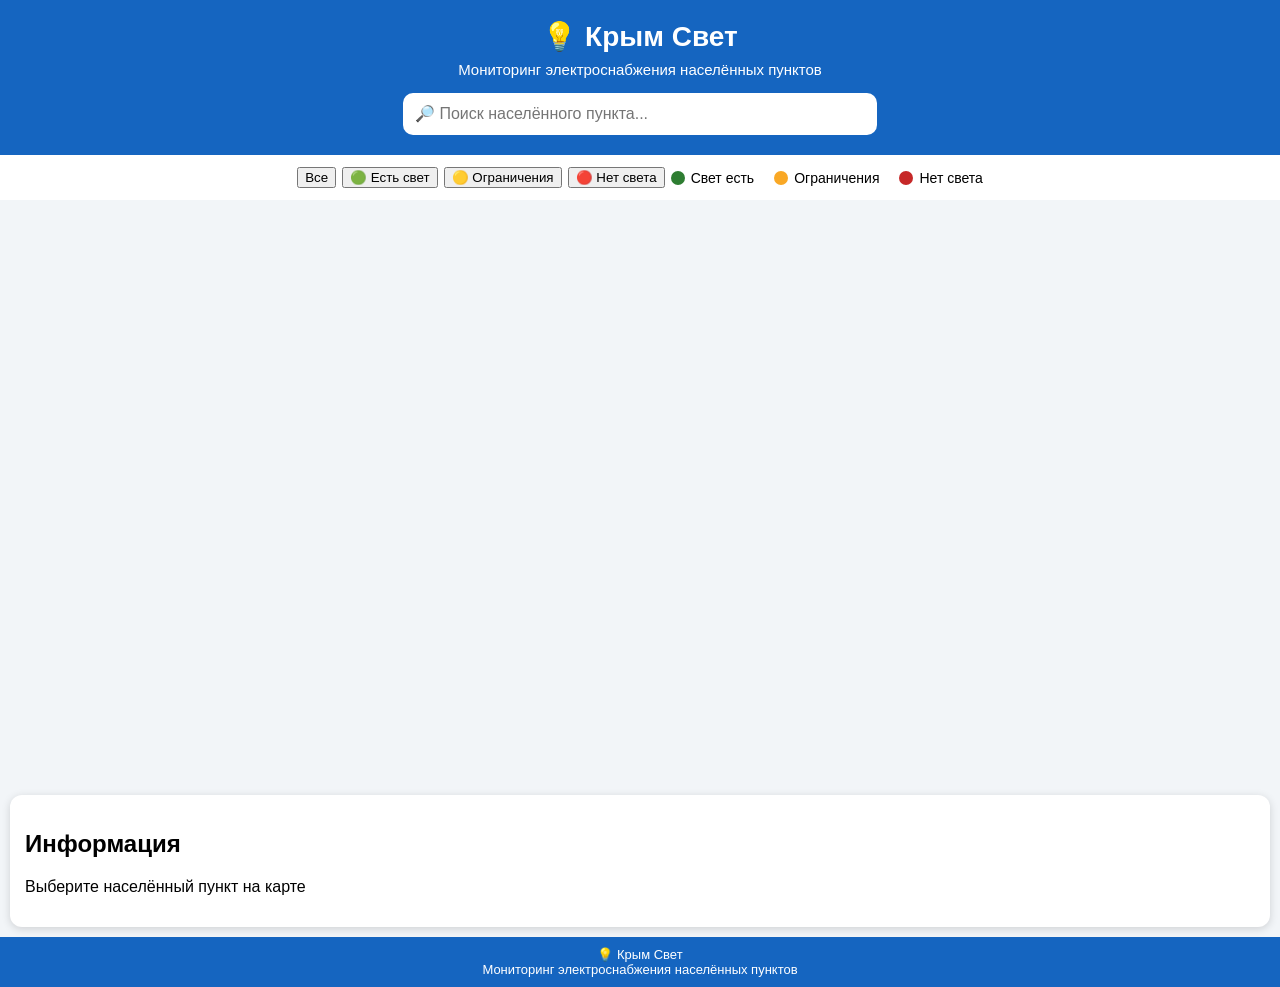
==== index.html @ 39ea493b "Update index.html" ====
<!DOCTYPE html>
<html lang="ru">

<head>

<meta charset="UTF-8">
<meta name="viewport" content="width=device-width, initial-scale=1.0">

<title>Крым Свет</title>

<link rel="stylesheet" href="style.css">


</head>


<body>


<header>

<div class="logo">
    💡 Крым Свет
</div>

<div class="subtitle">
    Мониторинг электроснабжения населённых пунктов
</div>


<input 
id="search" 
type="text" 
placeholder="🔎 Поиск населённого пункта..."
>


</header>



<div class="legend">

<div>
    <div class="filters">

<button onclick="filterPlaces('all')">
Все
</button>

<button onclick="filterPlaces('green')">
🟢 Есть свет
</button>

<button onclick="filterPlaces('yellow')">
🟡 Ограничения
</button>

<button onclick="filterPlaces('red')">
🔴 Нет света
</button>

</div>
    
<span class="green"></span>
Свет есть
</div>


<div>
<span class="yellow"></span>
Ограничения
</div>


<div>
<span class="red"></span>
Нет света
</div>

</div>




<div id="map"></div>




<div id="info">

<h2>
Информация
</h2>

<p>
Выберите населённый пункт на карте
</p>

</div>




<footer>

💡 Крым Свет  
<br>
Мониторинг электроснабжения населённых пунктов

</footer>





<script src="https://api-maps.yandex.ru/2.1/?apikey=90ca4e26-31f0-4cef-88ab-86ca6f92c5c4&lang=ru_RU"></script>

<script src="app.js"></script>


</body>

</html>
---- style.css ----
body {

margin:0;

font-family:
Arial,
sans-serif;

background:#f2f5f8;

}



header {

background:#1565c0;

color:white;

padding:20px;

text-align:center;

}



.logo {

font-size:28px;

font-weight:bold;

}



.subtitle {

margin-top:8px;

font-size:15px;

}



#search {

margin-top:15px;

width:90%;

max-width:450px;

padding:12px;

border-radius:10px;

border:none;

font-size:16px;

}




.legend {

display:flex;

justify-content:center;

gap:20px;

padding:12px;

background:white;

font-size:14px;

}



.legend div {

display:flex;

align-items:center;

gap:6px;

}



.green,
.yellow,
.red {

width:14px;

height:14px;

border-radius:50%;

}



.green {

background:#2e7d32;

}


.yellow {

background:#f9a825;

}


.red {

background:#c62828;

}




#map {

height:65vh;

width:100%;

}




#info {

background:white;

margin:10px;

padding:15px;

border-radius:12px;

box-shadow:
0 2px 8px rgba(0,0,0,0.15);

}




.status-on {

color:#2e7d32;

font-weight:bold;

}



.status-warning {

color:#f57f17;

font-weight:bold;

}



.status-off {

color:#c62828;

font-weight:bold;

}




footer {

background:#1565c0;

color:white;

text-align:center;

padding:10px;

font-size:13px;

}

.card {

font-size:14px;

}


.card h3 {

margin-top:0;

}



.green {

color:#2e7d32;

}


.yellow {

color:#f9a825;

}


.red {

color:#c62828;

}
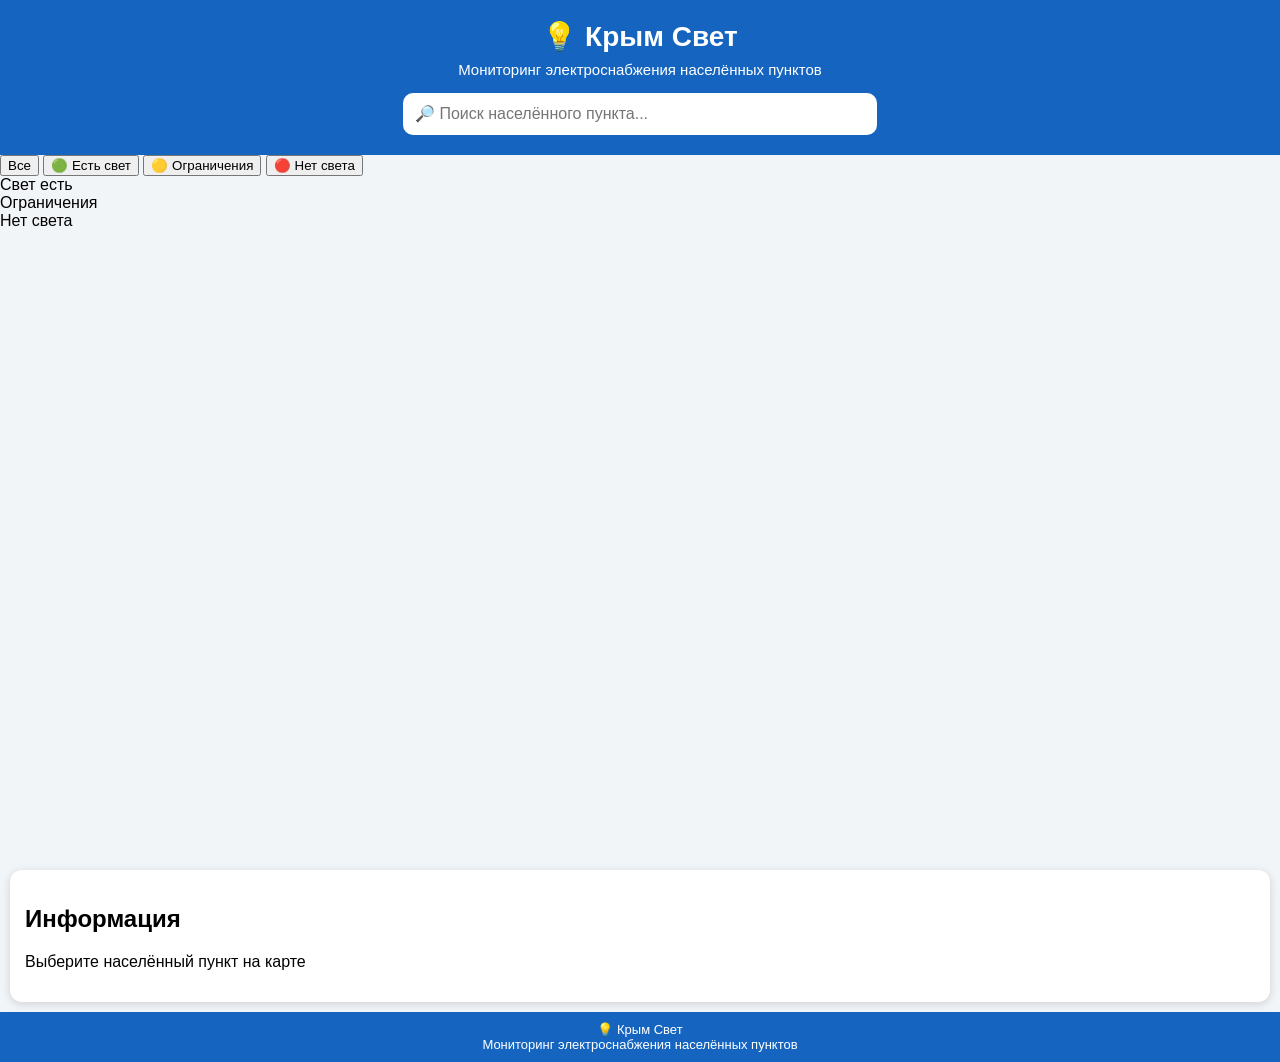
==== commit 7cf3e6b2: "Remove legend div from index.html" ====
--- a/index.html
+++ b/index.html
@@ -39,9 +39,7 @@
 
 
 
-<div class="legend">
 
-<div>
     <div class="filters">
 
 <button onclick="filterPlaces('all')">
--- a/style.css
+++ b/style.css
@@ -136,7 +136,7 @@
 
 #map {
 
-height:65vh;
+height:70vh;
 
 width:100%;
 
@@ -242,3 +242,87 @@
 color:#c62828;
 
 }
+
+/* Мобильная версия */
+
+@media (max-width:700px) {
+
+
+header {
+    padding: 10px;
+}
+
+
+.logo {
+    font-size: 22px;
+}
+
+
+.subtitle {
+    font-size: 12px;
+    line-height: 16px;
+}
+
+
+#search {
+
+    width: calc(100% - 20px);
+    margin-top: 10px;
+
+}
+
+
+
+.legend {
+
+    display:none;
+
+}
+
+
+
+.filters {
+
+    display:flex;
+    flex-wrap:wrap;
+    justify-content:center;
+    gap:6px;
+    padding:8px;
+    background:white;
+
+}
+
+
+
+.filters button {
+
+    flex:1 1 40%;
+
+    min-width:120px;
+
+    padding:8px;
+
+    border-radius:8px;
+
+    font-size:13px;
+
+}
+
+
+
+#map {
+
+    height:75vh;
+
+}
+
+
+
+footer {
+
+    display:none;
+
+}
+
+
+}
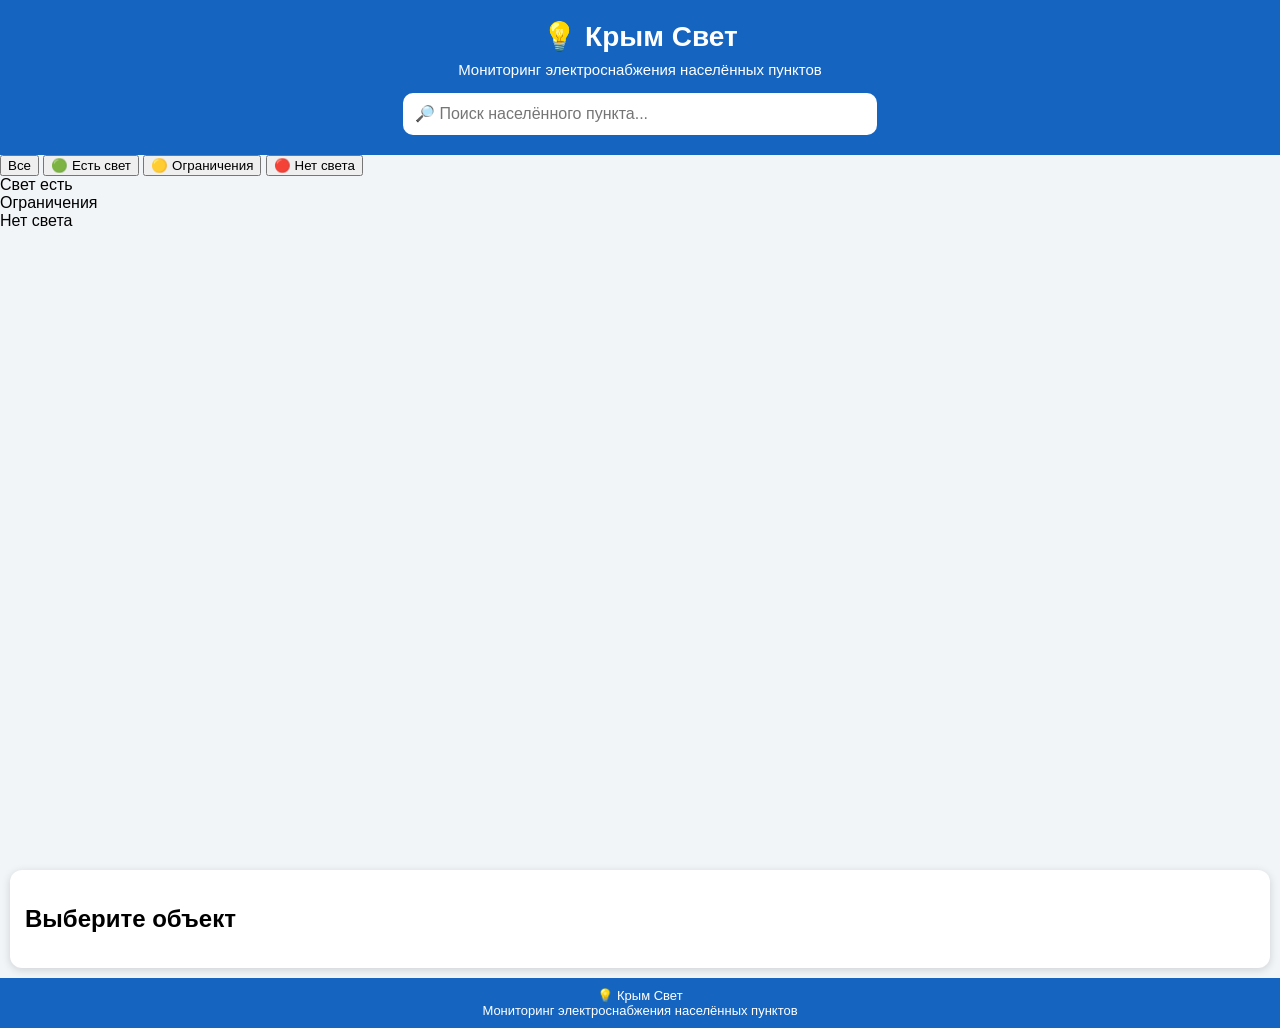
==== commit 1ea342f0: "Update index.html" ====
--- a/index.html
+++ b/index.html
@@ -88,16 +88,23 @@
 
 <div id="info">
 
-<h2>
-Информация
+<h2 id="placeName">
+Выберите объект
 </h2>
 
-<p>
-Выберите населённый пункт на карте
+<div id="placeStatus">
+</div>
+
+<p id="placeRegion">
+</p>
+
+<p id="placeUpdated">
+</p>
+
+<p id="placeNote">
 </p>
 
 </div>
-
 
 
 
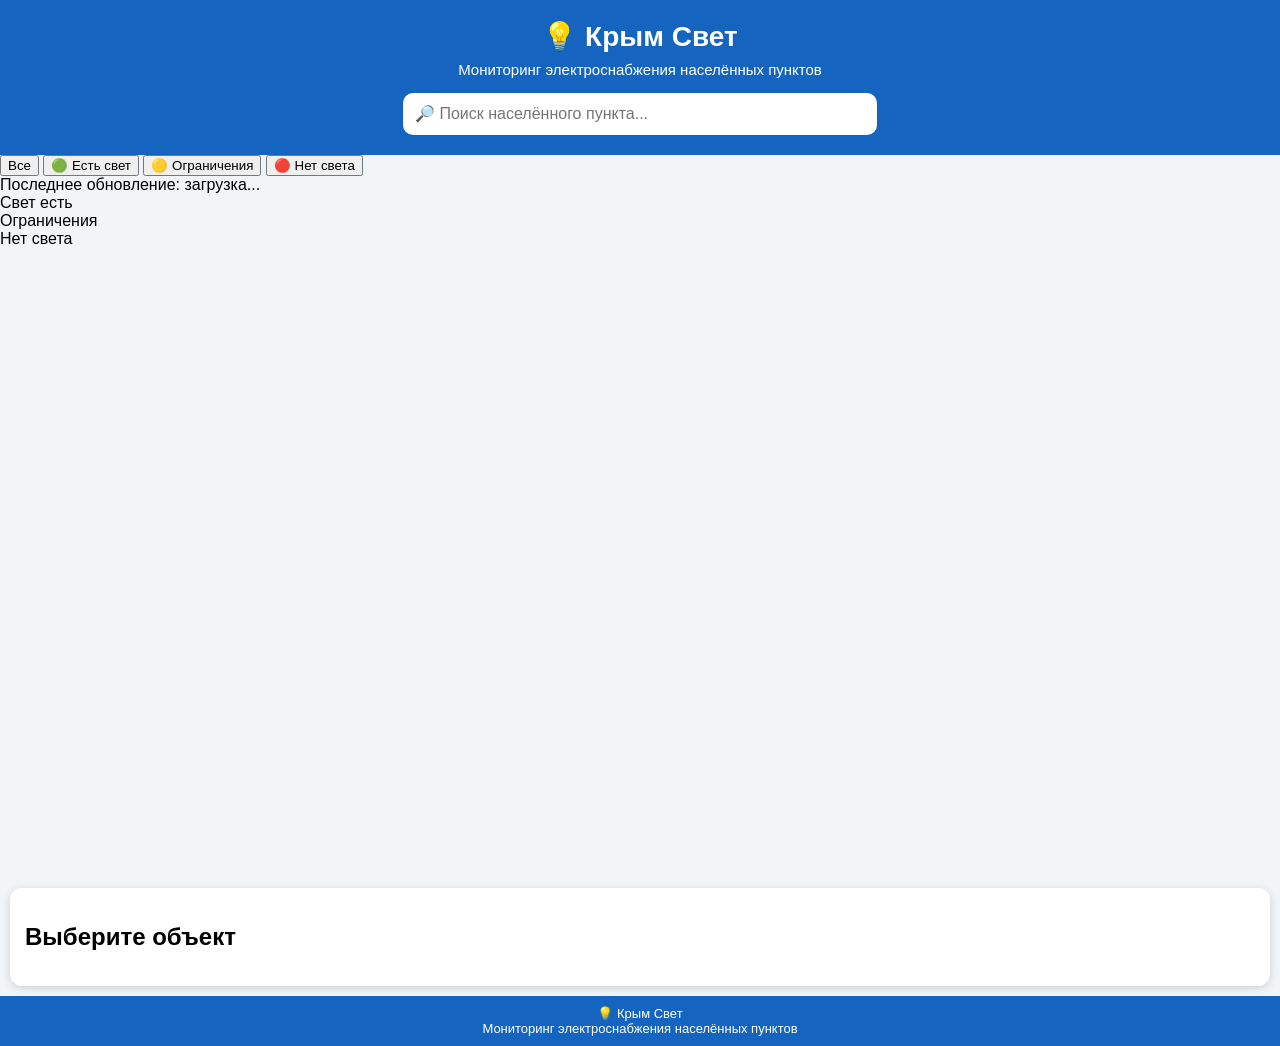
==== commit 39d73225: "Update index.html" ====
--- a/index.html
+++ b/index.html
@@ -34,7 +34,8 @@
 placeholder="🔎 Поиск населённого пункта..."
 >
 
-
+<div id="searchResults"></div>
+    
 </header>
 
 
@@ -58,6 +59,10 @@
 🔴 Нет света
 </button>
 
+</div>
+    
+    <div id="updateInfo">
+Последнее обновление: загрузка...
 </div>
     
 <span class="green"></span>
--- a/style.css
+++ b/style.css
@@ -326,3 +326,96 @@
 
 
 }
+
+#info {
+
+transition:0.3s;
+
+}
+
+
+#placeStatus {
+
+font-size:18px;
+
+margin:10px 0;
+
+}
+
+
+
+@media(max-width:700px){
+
+#info {
+
+position:fixed;
+
+bottom:10px;
+
+left:10px;
+
+right:10px;
+
+z-index:1000;
+
+margin:0;
+
+border-radius:15px;
+
+}
+    
+#searchResults {
+
+    top:100px;
+
+    width:95%;
+
+}
+    
+}
+
+#searchResults {
+
+position:absolute;
+
+top:110px;
+
+left:50%;
+
+transform:translateX(-50%);
+
+width:90%;
+
+max-width:450px;
+
+background:white;
+
+z-index:2000;
+
+border-radius:10px;
+
+overflow:hidden;
+
+box-shadow:0 3px 10px rgba(0,0,0,0.2);
+
+}
+
+
+
+.searchItem {
+
+padding:10px;
+
+border-bottom:1px solid #ddd;
+
+cursor:pointer;
+
+}
+
+
+
+.searchItem:hover {
+
+background:#f1f1f1;
+
+}
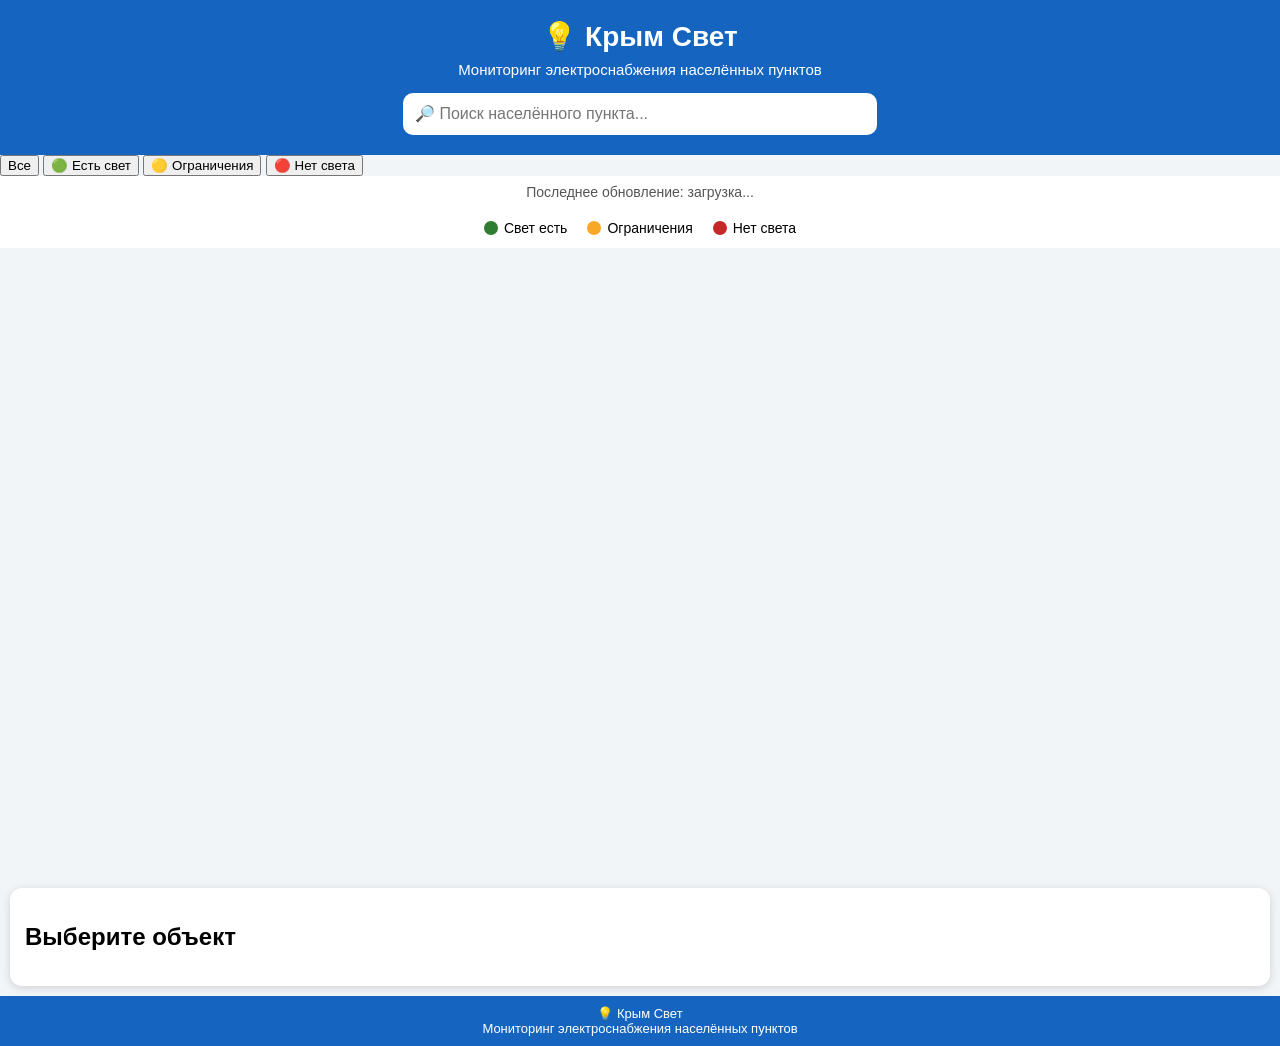
==== commit b2f00f86: "Update index.html" ====
--- a/index.html
+++ b/index.html
@@ -2,134 +2,115 @@
 <html lang="ru">
 
 <head>
+    <meta charset="UTF-8">
+    <meta name="viewport" content="width=device-width, initial-scale=1.0">
 
-<meta charset="UTF-8">
-<meta name="viewport" content="width=device-width, initial-scale=1.0">
+    <title>Крым Свет</title>
 
-<title>Крым Свет</title>
-
-<link rel="stylesheet" href="style.css">
-
-
+    <link rel="stylesheet" href="style.css">
 </head>
-
 
 <body>
 
-
 <header>
 
-<div class="logo">
-    💡 Крым Свет
-</div>
+    <div class="logo">
+        💡 Крым Свет
+    </div>
 
-<div class="subtitle">
-    Мониторинг электроснабжения населённых пунктов
-</div>
+    <div class="subtitle">
+        Мониторинг электроснабжения населённых пунктов
+    </div>
 
+    <input
+        id="search"
+        type="text"
+        placeholder="🔎 Поиск населённого пункта..."
+    >
 
-<input 
-id="search" 
-type="text" 
-placeholder="🔎 Поиск населённого пункта..."
->
+    <div id="searchResults"></div>
 
-<div id="searchResults"></div>
-    
 </header>
 
 
+<div class="filters">
 
+    <button onclick="filterPlaces('all')">
+        Все
+    </button>
 
-    <div class="filters">
+    <button onclick="filterPlaces('green')">
+        🟢 Есть свет
+    </button>
 
-<button onclick="filterPlaces('all')">
-Все
-</button>
+    <button onclick="filterPlaces('yellow')">
+        🟡 Ограничения
+    </button>
 
-<button onclick="filterPlaces('green')">
-🟢 Есть свет
-</button>
-
-<button onclick="filterPlaces('yellow')">
-🟡 Ограничения
-</button>
-
-<button onclick="filterPlaces('red')">
-🔴 Нет света
-</button>
-
-</div>
-    
-    <div id="updateInfo">
-Последнее обновление: загрузка...
-</div>
-    
-<span class="green"></span>
-Свет есть
-</div>
-
-
-<div>
-<span class="yellow"></span>
-Ограничения
-</div>
-
-
-<div>
-<span class="red"></span>
-Нет света
-</div>
+    <button onclick="filterPlaces('red')">
+        🔴 Нет света
+    </button>
 
 </div>
 
 
+<div id="updateInfo">
+    Последнее обновление: загрузка...
+</div>
+
+
+<div class="legend">
+
+    <div>
+        <span class="green"></span>
+        Свет есть
+    </div>
+
+    <div>
+        <span class="yellow"></span>
+        Ограничения
+    </div>
+
+    <div>
+        <span class="red"></span>
+        Нет света
+    </div>
+
+</div>
 
 
 <div id="map"></div>
 
 
-
-
 <div id="info">
 
-<h2 id="placeName">
-Выберите объект
-</h2>
+    <h2 id="placeName">
+        Выберите объект
+    </h2>
 
-<div id="placeStatus">
-</div>
+    <div id="placeStatus"></div>
 
-<p id="placeRegion">
-</p>
+    <p id="placeRegion"></p>
 
-<p id="placeUpdated">
-</p>
+    <p id="placeUpdated"></p>
 
-<p id="placeNote">
-</p>
+    <p id="placeNote"></p>
 
 </div>
 
 
-
 <footer>
 
-💡 Крым Свет  
-<br>
-Мониторинг электроснабжения населённых пунктов
+    💡 Крым Свет
+    <br>
+    Мониторинг электроснабжения населённых пунктов
 
 </footer>
-
-
-
 
 
 <script src="https://api-maps.yandex.ru/2.1/?apikey=90ca4e26-31f0-4cef-88ab-86ca6f92c5c4&lang=ru_RU"></script>
 
 <script src="app.js"></script>
 
-
 </body>
-
 </html>
--- a/style.css
+++ b/style.css
@@ -419,3 +419,56 @@
 background:#f1f1f1;
 
 }
+
+#updateInfo {
+
+text-align:center;
+
+background:white;
+
+padding:8px;
+
+font-size:14px;
+
+color:#555;
+
+}
+
+#adminPanel {
+
+background:white;
+
+margin:20px auto;
+
+padding:20px;
+
+max-width:500px;
+
+border-radius:15px;
+
+box-shadow:
+0 3px 10px rgba(0,0,0,0.15);
+
+}
+
+
+#adminPanel select,
+#adminPanel textarea,
+#adminPanel button {
+
+width:100%;
+
+margin-top:10px;
+
+padding:12px;
+
+font-size:16px;
+
+}
+
+
+#adminPanel textarea {
+
+height:100px;
+
+}
